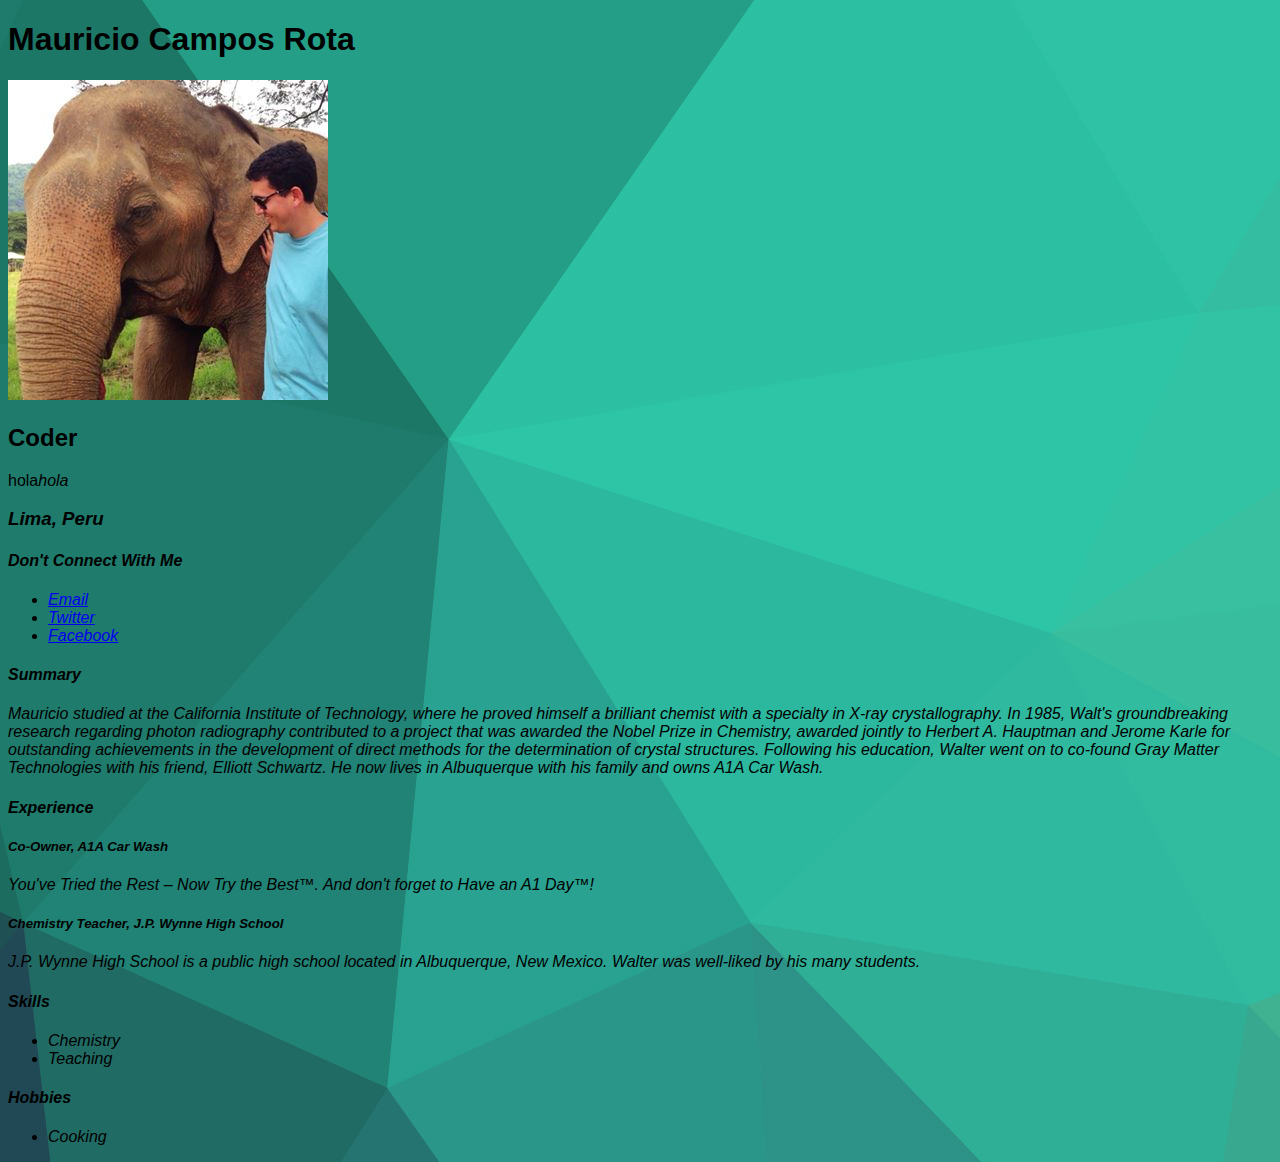
==== index.html @ 406563b0 "First Commit" ====
<!DOCTYPE html>
<html>
<head>
  <title>Mauricio Campos, Chemist</title>
  <meta charset="UTF-8">
  <link rel="stylesheet" type="text/css" href="style.css">
  <script src="http://ajax.googleapis.com/ajax/libs/jquery/2.1.4/jquery.min.js"></script>
</head>
<body>
  
    <h1>Mauricio Campos Rota</h1>
    <p>
      <img src="mauriciov2.jpg">
    </p>
    <h2>Coder</h2>
    <p>h<strong>ola</strong><em>hola<em></p>
    <h3>Lima, Peru</h3>
    <div>
      <h4>Don't Connect With Me</h4>
      <ul>
        <li><a href="mailto:walter@walterwhite.com">Email</a></li>
        <li><a href="http://twitter.com/walterwhite">Twitter</a></li>
        <li><a href="http://facebook.com/walterwhite">Facebook</a></li>
      </ul>
    </div>
    <div>
      <h4>Summary</h4>
      <p>
        Mauricio studied at the California Institute of Technology, where he proved himself a brilliant chemist with a specialty in X-ray crystallography. In 1985, Walt's groundbreaking research regarding photon radiography contributed to a project that was awarded the Nobel Prize in Chemistry, awarded jointly to Herbert A. Hauptman and Jerome Karle for outstanding achievements in the development of direct methods for the determination of crystal structures. Following his education, Walter went on to co-found Gray Matter Technologies with his friend, Elliott Schwartz. He now lives in Albuquerque with his family and owns A1A Car Wash.
      </p>
    </div>
    <div>
      <h4>Experience</h4>
      <div>
        <h5>Co-Owner, A1A Car Wash</h5>
        <p>You've Tried the Rest – Now Try the Best™. And don't forget to Have an A1 Day™!</p>
      </div>
      <div>
        <h5>Chemistry Teacher, J.P. Wynne High School</h5>
        <p>J.P. Wynne High School is a public high school located in Albuquerque, New Mexico. Walter was well-liked by his many students.</p>
      </div>
    </div>
    <div>
      <h4>Skills</h4>
      <ul>
        <li>Chemistry</li>
        <li>Teaching</li>
      </ul>
    </div>
    <div>
      <h4>Hobbies</h4>
      <ul>
        <li>Cooking</li>
      </ul>
    </div>
  </div>
</body>
</html>
---- style.css ----
body {
  font-family: 'helvetica neue', arial, sans-serif;
  font-weight: 300;
  background: url(backg.jpg) repeat;
}
#wrapper {
  width: 960px;
  margin: 20px auto;
}
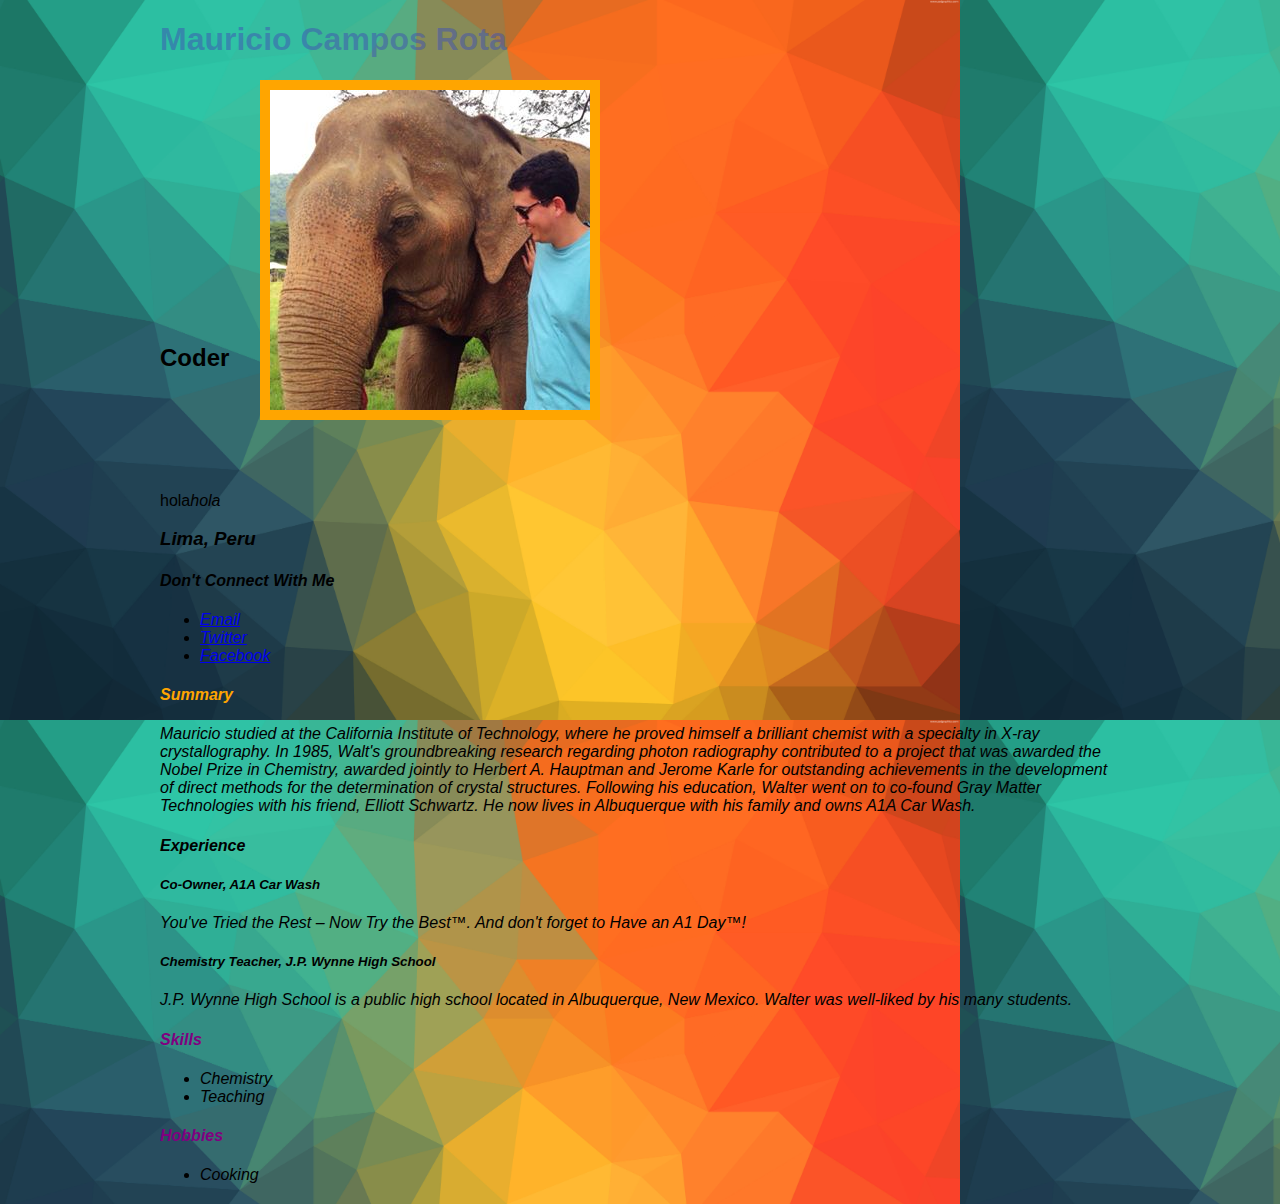
==== commit 25801320: "Second Commit" ====
--- a/index.html
+++ b/index.html
@@ -1,18 +1,18 @@
 <!DOCTYPE html>
 <html>
 <head>
-  <title>Mauricio Campos, Chemist</title>
+  <title>Mauricio Campos, Coder</title>
   <meta charset="UTF-8">
   <link rel="stylesheet" type="text/css" href="style.css">
   <script src="http://ajax.googleapis.com/ajax/libs/jquery/2.1.4/jquery.min.js"></script>
 </head>
 <body>
-  
+  <div id="wrapper">
     <h1>Mauricio Campos Rota</h1>
     <p>
-      <img src="mauriciov2.jpg">
+      <img id="fotoperfil" src="mauriciov2.jpg">
     </p>
-    <h2>Coder</h2>
+    <h2 id="codertitle">Coder</h2>
     <p>h<strong>ola</strong><em>hola<em></p>
     <h3>Lima, Peru</h3>
     <div>
@@ -24,7 +24,7 @@
       </ul>
     </div>
     <div>
-      <h4>Summary</h4>
+      <h4 id="summary">Summary</h4>
       <p>
         Mauricio studied at the California Institute of Technology, where he proved himself a brilliant chemist with a specialty in X-ray crystallography. In 1985, Walt's groundbreaking research regarding photon radiography contributed to a project that was awarded the Nobel Prize in Chemistry, awarded jointly to Herbert A. Hauptman and Jerome Karle for outstanding achievements in the development of direct methods for the determination of crystal structures. Following his education, Walter went on to co-found Gray Matter Technologies with his friend, Elliott Schwartz. He now lives in Albuquerque with his family and owns A1A Car Wash.
       </p>
@@ -41,14 +41,14 @@
       </div>
     </div>
     <div>
-      <h4>Skills</h4>
+      <h4 class="unicorn">Skills</h4>
       <ul>
         <li>Chemistry</li>
         <li>Teaching</li>
       </ul>
     </div>
     <div>
-      <h4>Hobbies</h4>
+      <h4 class="unicorn">Hobbies</h4>
       <ul>
         <li>Cooking</li>
       </ul>
--- a/style.css
+++ b/style.css
@@ -2,8 +2,28 @@
   font-family: 'helvetica neue', arial, sans-serif;
   font-weight: 300;
   background: url(backg.jpg) repeat;
+  background-size: 960px;
 }
 #wrapper {
   width: 960px;
   margin: 20px auto;
 }
+h1 {
+	color: rgba(63, 81, 181, 0.5);
+}
+#summary {
+	color: orange;
+}
+.unicorn {
+	color: purple;
+}
+/*SOS*/
+#fotoperfil {
+	position: relative;
+	left: 100px;
+	border: 10px solid orange;
+}
+#codertitle {
+	position: relative;
+	bottom: 100px;
+}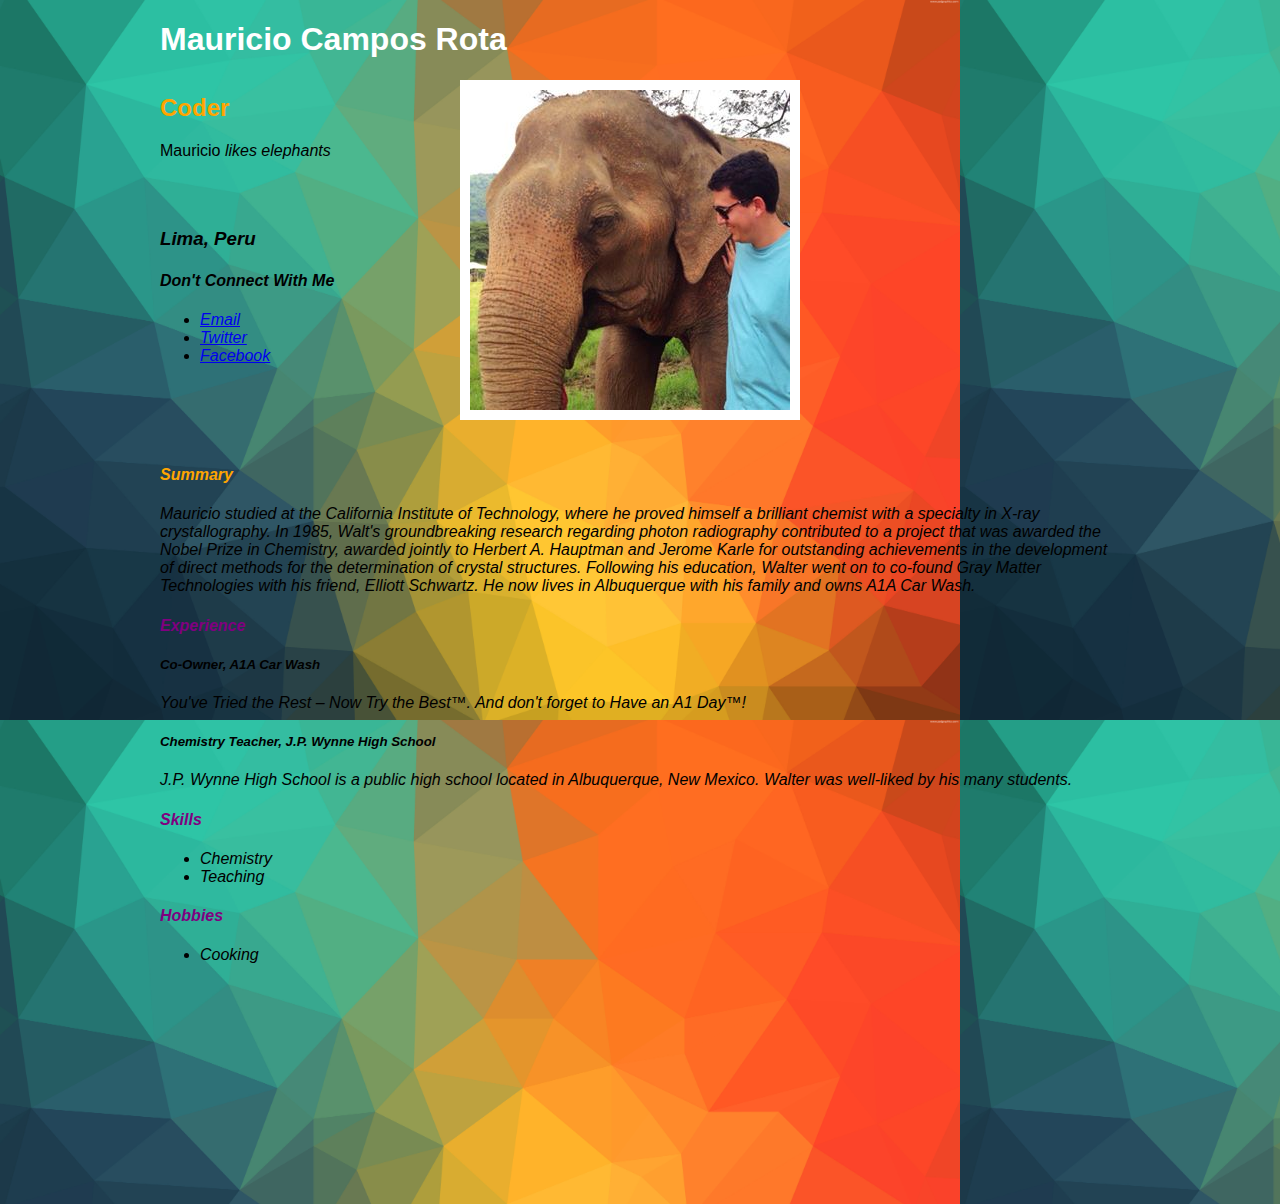
==== commit b47be48f: "Tarea 1" ====
--- a/index.html
+++ b/index.html
@@ -13,44 +13,44 @@
       <img id="fotoperfil" src="mauriciov2.jpg">
     </p>
     <h2 id="codertitle">Coder</h2>
-    <p>h<strong>ola</strong><em>hola<em></p>
-    <h3>Lima, Peru</h3>
+    <p id="p1"><strong>Mauricio </strong><em>likes elephants<em></p>
+    <h3 class="lista">Lima, Peru</h3>
     <div>
-      <h4>Don't Connect With Me</h4>
-      <ul>
+      <h4 class="lista">Don't Connect With Me</h4>
+      <ul class="lista">
         <li><a href="mailto:walter@walterwhite.com">Email</a></li>
         <li><a href="http://twitter.com/walterwhite">Twitter</a></li>
         <li><a href="http://facebook.com/walterwhite">Facebook</a></li>
       </ul>
     </div>
     <div>
-      <h4 id="summary">Summary</h4>
-      <p>
+      <h4 class="text" id="summary">Summary</h4>
+      <p class="text" >
         Mauricio studied at the California Institute of Technology, where he proved himself a brilliant chemist with a specialty in X-ray crystallography. In 1985, Walt's groundbreaking research regarding photon radiography contributed to a project that was awarded the Nobel Prize in Chemistry, awarded jointly to Herbert A. Hauptman and Jerome Karle for outstanding achievements in the development of direct methods for the determination of crystal structures. Following his education, Walter went on to co-found Gray Matter Technologies with his friend, Elliott Schwartz. He now lives in Albuquerque with his family and owns A1A Car Wash.
       </p>
     </div>
     <div>
-      <h4>Experience</h4>
+      <h4 class="unicorn">Experience</h4>
       <div>
-        <h5>Co-Owner, A1A Car Wash</h5>
-        <p>You've Tried the Rest – Now Try the Best™. And don't forget to Have an A1 Day™!</p>
+        <h5 class="text" >Co-Owner, A1A Car Wash</h5>
+        <p class="text" >You've Tried the Rest – Now Try the Best™. And don't forget to Have an A1 Day™!</p>
       </div>
       <div>
-        <h5>Chemistry Teacher, J.P. Wynne High School</h5>
-        <p>J.P. Wynne High School is a public high school located in Albuquerque, New Mexico. Walter was well-liked by his many students.</p>
+        <h5 class="text" >Chemistry Teacher, J.P. Wynne High School</h5>
+        <p class="text" >J.P. Wynne High School is a public high school located in Albuquerque, New Mexico. Walter was well-liked by his many students.</p>
       </div>
     </div>
     <div>
       <h4 class="unicorn">Skills</h4>
       <ul>
-        <li>Chemistry</li>
-        <li>Teaching</li>
+        <li class="text" >Chemistry</li>
+        <li class="text" >Teaching</li>
       </ul>
     </div>
     <div>
       <h4 class="unicorn">Hobbies</h4>
       <ul>
-        <li>Cooking</li>
+        <li class="text" >Cooking</li>
       </ul>
     </div>
   </div>
--- a/style.css
+++ b/style.css
@@ -9,21 +9,36 @@
   margin: 20px auto;
 }
 h1 {
-	color: rgba(63, 81, 181, 0.5);
+	color: white;
 }
 #summary {
 	color: orange;
 }
 .unicorn {
 	color: purple;
+	position: relative;
+	bottom: 220px;
 }
 /*SOS*/
 #fotoperfil {
 	position: relative;
-	left: 100px;
-	border: 10px solid orange;
+	left: 300px;
+	border: 10px solid white;
 }
 #codertitle {
+	color: orange;
 	position: relative;
-	bottom: 100px;
+	bottom: 350px;
+}
+#p1 {
+	position: relative;
+	bottom: 350px;
+}
+.lista {
+	position: relative;
+	bottom: 300px;
+}
+.text {
+	position: relative;
+	bottom: 220px;
 }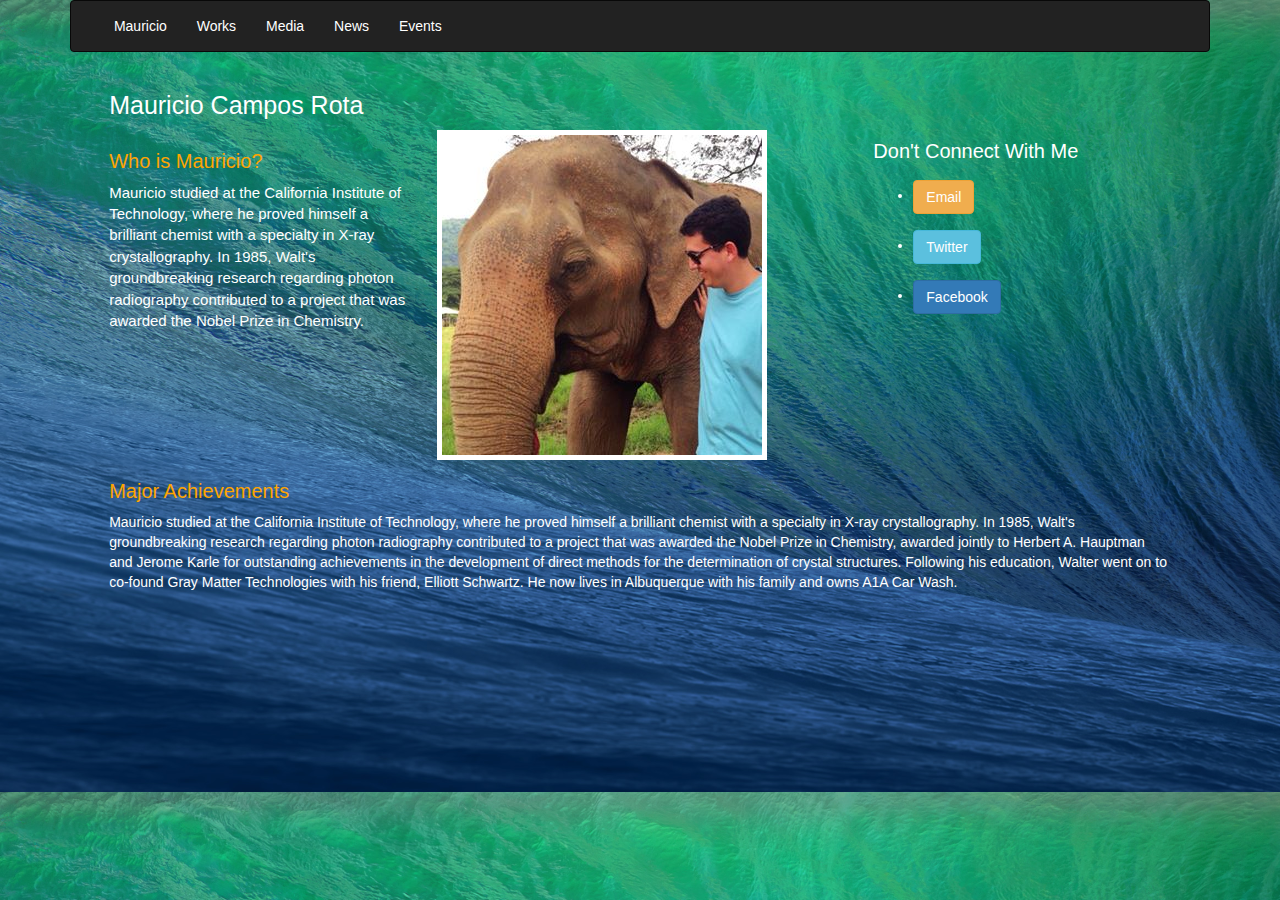
==== commit fc50daee: "tarea 2" ====
--- a/index.html
+++ b/index.html
@@ -3,56 +3,89 @@
 <head>
   <title>Mauricio Campos, Coder</title>
   <meta charset="UTF-8">
+  <link rel="stylesheet" href="http://maxcdn.bootstrapcdn.com/bootstrap/3.3.5/css/bootstrap.min.css">
+  <script src="http://ajax.googleapis.com/ajax/libs/jquery/1.11.3/jquery.min.js"></script>
+  <script src="http://maxcdn.bootstrapcdn.com/bootstrap/3.3.5/js/bootstrap.min.js"></script>
   <link rel="stylesheet" type="text/css" href="style.css">
-  <script src="http://ajax.googleapis.com/ajax/libs/jquery/2.1.4/jquery.min.js"></script>
 </head>
 <body>
-  <div id="wrapper">
+  <div class="container">
+    <nav class="navbar navbar-inverse">
+      <button type="button" class="btn btn-link navbar-btn">
+      </button>
+      <button type="button" class="btn btn-link navbar-btn">Mauricio
+      </button>
+      <button type="button" class="btn btn-link navbar-btn">Works
+      </button>
+      <button type="button" class="btn btn-link navbar-btn">Media
+      </button>
+      <button type="button" class="btn btn-link navbar-btn">News
+      </button>
+      <button type="button" class="btn btn-link navbar-btn">Events
+      </button>
+    </nav>
+  </div>
+  <div class="row">
+  <div class="col-md-1".col-md-1>
+    <h1></h1>
+  </div>
+  <div class="col-md-10".col-md-10>
     <h1>Mauricio Campos Rota</h1>
+  </div>
+  <div class="col-md-1".col-md-1>
+    <h1></h1>
+  </div>
+  </div>
+  
+  <div class="row">
+  <div class="col-md-1".col-md-1>
+  <h1></h1>
+  </div>  
+  <div class="col-xs-6 col-md-3".col-xs-6 .col-md-3>
+    <h2 id="codertitle">Who is Mauricio?</h2>
+    <p id="p1">Mauricio studied at the California Institute of Technology, where he proved himself a brilliant chemist with a specialty in X-ray crystallography. In 1985, Walt's groundbreaking research regarding photon radiography contributed to a project that was awarded the Nobel Prize in Chemistry.</p>
+  </div>
+  <div class="col-xs-4" .col-xs-4>
+    <div class="hidden-xs hidden-sm">
     <p>
-      <img id="fotoperfil" src="mauriciov2.jpg">
+    <img id="fotoperfil" src="mauriciov2.jpg" class="img-responsive" alt="Responsibe image">
     </p>
-    <h2 id="codertitle">Coder</h2>
-    <p id="p1"><strong>Mauricio </strong><em>likes elephants<em></p>
-    <h3 class="lista">Lima, Peru</h3>
+    </div>
+  </div>
+  <div class="col-xs-6 col-md-3".col-xs-6 .col-md-3>
     <div>
       <h4 class="lista">Don't Connect With Me</h4>
       <ul class="lista">
-        <li><a href="mailto:walter@walterwhite.com">Email</a></li>
-        <li><a href="http://twitter.com/walterwhite">Twitter</a></li>
-        <li><a href="http://facebook.com/walterwhite">Facebook</a></li>
-      </ul>
-    </div>
-    <div>
-      <h4 class="text" id="summary">Summary</h4>
-      <p class="text" >
-        Mauricio studied at the California Institute of Technology, where he proved himself a brilliant chemist with a specialty in X-ray crystallography. In 1985, Walt's groundbreaking research regarding photon radiography contributed to a project that was awarded the Nobel Prize in Chemistry, awarded jointly to Herbert A. Hauptman and Jerome Karle for outstanding achievements in the development of direct methods for the determination of crystal structures. Following his education, Walter went on to co-found Gray Matter Technologies with his friend, Elliott Schwartz. He now lives in Albuquerque with his family and owns A1A Car Wash.
-      </p>
-    </div>
-    <div>
-      <h4 class="unicorn">Experience</h4>
-      <div>
-        <h5 class="text" >Co-Owner, A1A Car Wash</h5>
-        <p class="text" >You've Tried the Rest – Now Try the Best™. And don't forget to Have an A1 Day™!</p>
-      </div>
-      <div>
-        <h5 class="text" >Chemistry Teacher, J.P. Wynne High School</h5>
-        <p class="text" >J.P. Wynne High School is a public high school located in Albuquerque, New Mexico. Walter was well-liked by his many students.</p>
-      </div>
-    </div>
-    <div>
-      <h4 class="unicorn">Skills</h4>
-      <ul>
-        <li class="text" >Chemistry</li>
-        <li class="text" >Teaching</li>
-      </ul>
-    </div>
-    <div>
-      <h4 class="unicorn">Hobbies</h4>
-      <ul>
-        <li class="text" >Cooking</li>
+      <li><button type="button" class="btn btn-warning navbar-btn">Email
+      </button>
+      </li>
+      <li><button type="button" class="btn btn-info navbar-btn">Twitter
+      </button>
+      </li>
+      <li><button type="button" class="btn btn-primary navbar-btn">Facebook
+      </button>
+      </li>
       </ul>
     </div>
   </div>
-</body>
+  <div class="col-md-1".col-md-1>
+  <h1></h1>
+  </div>
+  </div>
+
+  <div class="row">
+  <div class="col-md-1".col-md-1>
+  <h1></h1>
+  </div>
+  <div class="col-md-10".col-md-10>
+    <h4 id="summary">Major Achievements</h4>
+    <p id="texto" >
+      Mauricio studied at the California Institute of Technology, where he proved himself a brilliant chemist with a specialty in X-ray crystallography. In 1985, Walt's groundbreaking research regarding photon radiography contributed to a project that was awarded the Nobel Prize in Chemistry, awarded jointly to Herbert A. Hauptman and Jerome Karle for outstanding achievements in the development of direct methods for the determination of crystal structures. Following his education, Walter went on to co-found Gray Matter Technologies with his friend, Elliott Schwartz. He now lives in Albuquerque with his family and owns A1A Car Wash.
+    </p>
+  </div>
+  <div class="col-md-1".col-md-1>
+  <h1></h1>
+  </div>
+  </div>
+
 </html>
--- a/style.css
+++ b/style.css
@@ -1,44 +1,44 @@
 body {
   font-family: 'helvetica neue', arial, sans-serif;
   font-weight: 300;
-  background: url(backg.jpg) repeat;
-  background-size: 960px;
+  background: url(desktopwall.jpg) repeat;
+  background-size: 110%;
 }
 #wrapper {
-  width: 960px;
+  width: 940px;
   margin: 20px auto;
 }
+.navbar-inverse .btn-link {
+    color: white;
+}
 h1 {
+	color: white;
+	font-size: 25px;
+}
+#codertitle {
+	color: orange;
+	font-size: 20px;
+}
+#p1 {
+	color: white;
+	font-size: 15px;
+}
+#fotoperfil {
+	border: 5px solid white;
+}
+h4 {
+	color: orange;
+	font-size: 20px;
+}
+.lista {
 	color: white;
 }
 #summary {
 	color: orange;
 }
-.unicorn {
-	color: purple;
-	position: relative;
-	bottom: 220px;
+#texto {
+	color: white;
 }
 /*SOS*/
-#fotoperfil {
-	position: relative;
-	left: 300px;
-	border: 10px solid white;
-}
-#codertitle {
-	color: orange;
-	position: relative;
-	bottom: 350px;
-}
-#p1 {
-	position: relative;
-	bottom: 350px;
-}
-.lista {
-	position: relative;
-	bottom: 300px;
-}
-.text {
-	position: relative;
-	bottom: 220px;
-}+
+
